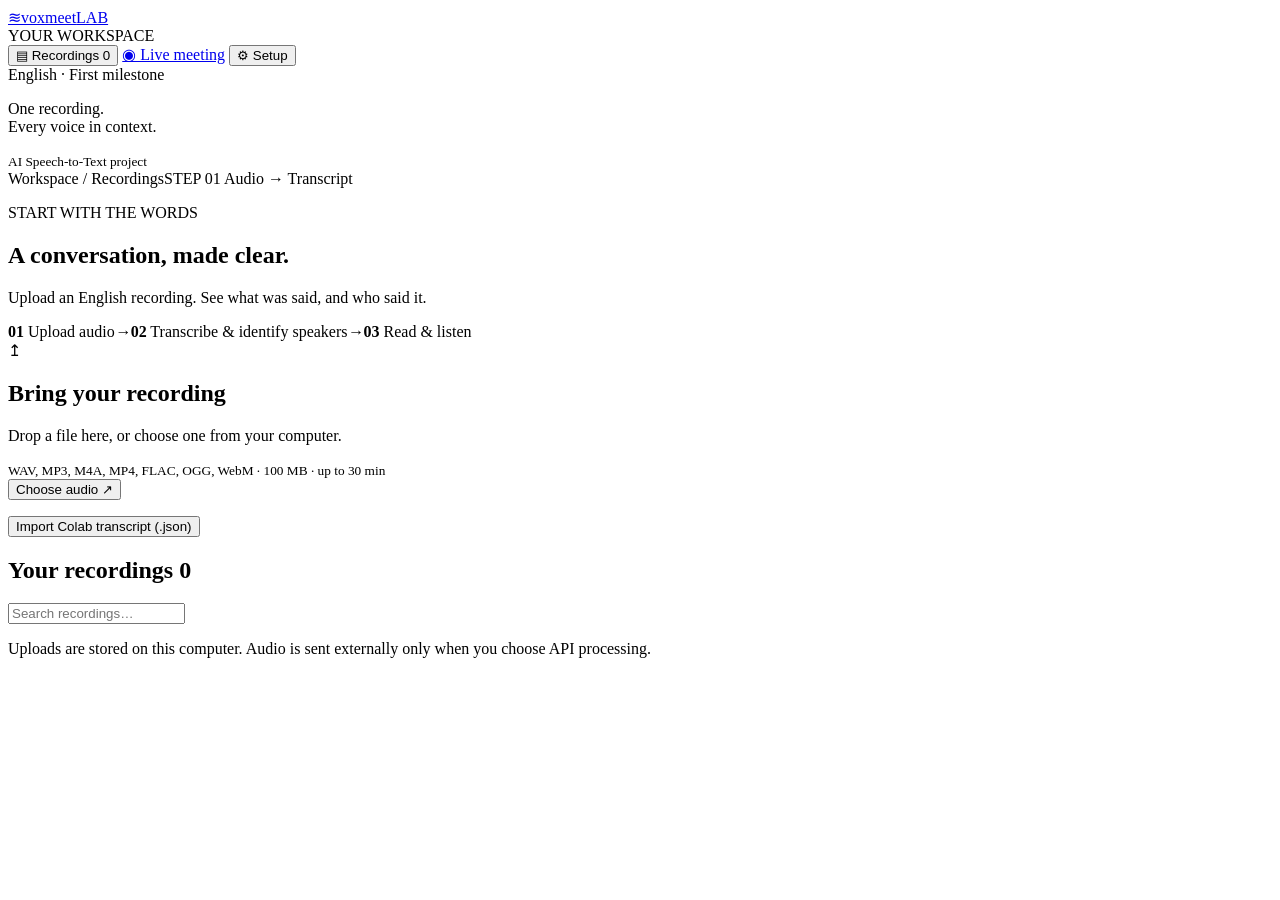
==== web/step-one/index.html @ 0bd1dc78 "update new project" ====
<!doctype html>
<html lang="en">
<head><meta charset="utf-8"><meta name="viewport" content="width=device-width,initial-scale=1"><title>VoxMeet — Audio to transcript</title><link rel="stylesheet" href="/style.css"></head>
<body>
<aside class="sidebar">
  <a class="brand" href="/" aria-label="VoxMeet home"><span class="logo" aria-hidden="true">≋</span>voxmeet<span class="lab">LAB</span></a>
  <div class="sidebar-caption">YOUR WORKSPACE</div>
  <button id="home" class="nav active"><span aria-hidden="true">▤</span> Recordings <span id="count" class="count">0</span></button>
  <a class="nav" href="/live.html">◉ Live meeting</a>
  <button id="setup" class="nav"><span aria-hidden="true">⚙</span> Setup</button>
  <div class="sidebar-bottom"><span class="dot"></span> English · First milestone<p>One recording.<br>Every voice in context.</p><small>AI Speech-to-Text project</small></div>
</aside>
<main>
  <header><span>Workspace <span class="slash">/</span> <span id="breadcrumb">Recordings</span></span><span class="step-badge">STEP 01 <span>Audio → Transcript</span></span></header>
  <section id="library">
    <div class="intro"><p class="eyebrow">START WITH THE WORDS</p><h1>A conversation, made clear.</h1><p class="subtitle">Upload an English recording. See what was said, and who said it.</p></div>
    <div class="pipeline" aria-label="Processing steps"><span><b>01</b> Upload audio</span><i aria-hidden="true">→</i><span><b>02</b> Transcribe & identify speakers</span><i aria-hidden="true">→</i><span><b>03</b> Read & listen</span></div>
    <div class="upload-zone" id="drop-zone">
      <div class="upload-icon" aria-hidden="true">↥</div><div><h2>Bring your recording</h2><p>Drop a file here, or choose one from your computer.</p><small>WAV, MP3, M4A, MP4, FLAC, OGG, WebM · 100 MB · up to 30 min</small></div>
      <button id="choose-file" class="button">Choose audio <span aria-hidden="true">↗</span></button>
      <input id="file" type="file" accept=".wav,.mp3,.m4a,.mp4,.flac,.ogg,.webm" hidden>
    </div>
    <p><button id="import-colab" class="button secondary">Import Colab transcript (.json)</button><input id="colab-file" type="file" accept=".json" hidden></p>
    <div id="upload-status" role="status" class="message" hidden></div>
    <div class="notice" id="readiness" hidden><span aria-hidden="true">ⓘ</span><p id="readiness-text"></p><button class="text-button" id="setup-inline">View setup →</button></div>
    <div class="section-head"><h2>Your recordings <span id="total">0</span></h2><input type="search" id="search" placeholder="Search recordings…" aria-label="Search recordings"></div>
    <div id="recordings" aria-live="polite"></div>
    <p class="privacy">Uploads are stored on this computer. Audio is sent externally only when you choose API processing.</p>
  </section>
  <section id="detail" hidden>
    <button id="back" class="back">← All recordings</button>
    <div class="detail-title"><div><p class="eyebrow">ENGLISH RECORDING</p><h1 id="recording-title"></h1><p id="recording-meta" class="subtitle"></p></div><a id="export" class="button secondary" hidden>↓ Export .txt</a></div>
    <div class="player" id="player" hidden><div class="player-icon" aria-hidden="true">≋</div><div><strong>Original recording</strong><p>Select a transcript timestamp to listen from that moment.</p></div><audio id="audio" controls preload="metadata"></audio></div>
    <div class="processing-controls"><div><label for="provider">Processing mode</label><select id="provider"><option value="local">Local CPU · Legacy speaker model</option><option value="deepgram">API · Deepgram</option></select></div><div class="mode-description"><p id="provider-note"></p><button id="setup-detail" class="text-button">Connection setup ↗</button></div><button id="transcribe" class="button">Create transcript →</button></div>
    <section class="summary-panel">
      <h2>GPU transcript · Community-1</h2>
      <p>Free Colab: run one notebook cell for each recording. Audio transfer and transcript import happen automatically. Keep this demo open. Audio passes through Cloudflare to Google Colab.</p>
      <p><button id="gpu-connect" class="button">Connect this recording to Colab</button> <a id="gpu-connected-notebook" class="button secondary" hidden>Open with Colab · download notebook</a></p>
      <p id="gpu-connection-status" role="status"></p>
      <details><summary>Manual transfer (fallback)</summary>
      <p>Use the evaluated speaker model with Whisper small.en on Colab. Upload the downloaded ZIP to Colab, then bring the result back here. Audio is sent to Google only when you upload it there.</p>
      <p><a id="gpu-package" class="button secondary">1. Download audio package</a> <a class="text-button" href="/api/gpu-notebook">2. Download Colab notebook</a> <button id="gpu-import" class="button">3. Apply GPU result</button><input id="gpu-file" type="file" accept=".json" hidden></p>
      <p>Open the notebook in Colab using File → Upload notebook. Enable a T4 GPU and the HF_TOKEN secret. Applying a result replaces this transcript, keeps a backup and clears the old summary.</p>
      </details><p id="gpu-provenance"></p>
    </section><div class="speaker-options"><label for="speaker-count">Number of speakers</label><select id="speaker-count"><option value="">Detect automatically</option><option value="1">1 speaker</option><option value="2">2 speakers</option><option value="3">3 speakers</option><option value="4">4 speakers</option><option value="5">5 speakers</option><option value="6">6 speakers</option></select><span>Optional, if you know the number. Local mode only.</span></div>
    <div class="processing-status"><p class="state-line" id="status" role="status"></p><button id="cancel" class="text-button" hidden>Cancel processing</button></div><progress id="progress" max="100" hidden aria-label="Current processing stage"></progress><div id="error" class="error" hidden role="alert"></div><div id="warning" class="notice" hidden></div>
    <div class="transcript-heading"><div><h2>The conversation</h2><p>Original speech, grouped by speaker. Speaker numbers apply to this recording.</p></div><span id="stats" class="stats"></span></div>
    <section class="summary-panel">
      <h2>Meeting summary <span class="tag">AI draft</span></h2>
      <p>Discussion highlights only. Check each point against its source. No automatic assignments or deadlines.</p>
      <div class="processing-controls"><select id="summary-provider" aria-label="Summary processing mode"><option value="ollama">Local · Ollama</option><option value="api">API · Configured provider</option></select><button id="summarize" class="button">Summarize meeting</button><a id="summary-export" class="text-button" hidden>Export summary</a></div>
      <p id="summary-note"></p><p id="summary-status" role="status"></p><div id="summary-result"></div>
    </section>
    <section class="summary-panel chat-panel" id="qa-panel">
      <div class="chat-heading"><div><h2>Chat about this recording</h2><p>Ask a question or follow up on the conversation. Answers stay grounded in the transcript.</p></div><span class="tag">AI draft</span></div>
      <div id="qa-results" class="chat-messages" role="log" aria-live="polite" aria-label="Conversation"></div>
      <p id="qa-status" role="status"></p>
      <button id="qa-retry" class="text-button" type="button" hidden>Retry last message</button>
      <form id="qa-form" class="chat-composer"><label class="chat-label" for="qa-question">Message</label>
      <textarea id="qa-question" rows="2" maxlength="1000" required placeholder="Ask about the recording… or follow up on the last answer"></textarea>
      <div class="chat-actions"><select id="qa-provider" aria-label="Chat provider"><option value="ollama">Local · Ollama</option><option value="api">API · Configured provider</option></select><small>Enter to send · Shift+Enter for a new line</small><button id="qa-ask" class="button" type="submit">Send ↑</button></div></form>
      <p id="qa-note" class="chat-note"></p>
    </section><div id="speaker-legend" class="speaker-legend"></div><div id="transcript"></div>
  </section>
</main>
<dialog id="setup-dialog"><div class="dialog-heading"><div><p class="eyebrow">GET READY TO TRANSCRIBE</p><h2>Processing setup</h2></div><button id="close-setup" class="close" aria-label="Close setup">×</button></div>
  <p class="dialog-intro">Choose one path. Local mode processes audio on your computer; API mode sends it to Deepgram.</p><div id="connections"></div>
  <details open><summary>Local · No account required</summary><p>Run <code>setup.ps1 -LocalModels</code> once to install the libraries and download English Whisper and speaker recognition models. After setup, recordings are processed on this computer without sending audio elsewhere.</p><p>No API key or Hugging Face token is needed. CPU processing can take longer than the recording itself.</p></details>
  <details><summary>API · Deepgram</summary><p>Set <code>DEEPGRAM_API_KEY</code> in <code>meeting-ai/.env</code> and restart. This may incur provider usage charges. The key stays on the backend.</p></details>
  <details><summary>Summary · Local or API</summary><p>For local drafts, start Ollama and run <code>ollama pull qwen2.5:3b</code>. Set <code>OLLAMA_MODEL=qwen2.5:3b</code> in .env. CPU generation can take several minutes. API mode uses <code>LLM_API_URL</code>, <code>LLM_API_KEY</code>, and <code>LLM_API_MODEL</code>; selecting it sends transcript text to that provider.</p><p>Import <code>transcript_with_speakers.json</code> from Colab to use the evaluated Whisper small.en + Community-1 results. Import does not attach the original audio or change the local speech models.</p></details>
  <p class="setup-note">Local status checks installed libraries and downloaded files. API status checks only whether a key is configured. Full instructions are in <code>meeting-ai/README.md</code>.</p><button id="refresh-setup" class="button secondary">Refresh connection status</button>
</dialog>
<div id="toast" class="toast" role="alert" hidden></div>
<dialog id="edit-dialog"><h2>Edit transcript turn</h2><form id="edit-form"><label>Speaker<select id="edit-speaker"></select></label><label>Transcript<textarea id="edit-text" rows="6" maxlength="12000" required></textarea></label><p>Original text and timestamps are preserved. Saving clears the previous summary. Word timings still refer to the original recognition.</p><button class="button" id="save-edit" type="submit">Save changes</button><button class="button secondary" type="button" id="cancel-edit">Cancel</button></form></dialog>
<dialog id="split-dialog"><h2>Split speaker turn</h2>
<form id="split-form"><label>Second part starts with<select id="split-word"></select></label>
<label>Split time (seconds)<input id="split-time" type="number" step="0.01" required></label>
<button id="split-listen" type="button" class="text-button">Listen near boundary</button>
<p id="split-timing-note"></p>
<label>First part speaker<select id="split-left"></select></label><p id="split-left-text"></p>
<label>Second part speaker<select id="split-right"></select></label><p id="split-right-text"></p>
<p>Confirm the change of voice by listening. The original turn is backed up and the old summary is cleared. You can split either part again.</p>
<button id="split-save" class="button" type="submit">Save split</button>
<button id="split-cancel" class="button secondary" type="button">Cancel</button></form></dialog>
<script src="/app.js" type="module"></script>
</body></html>
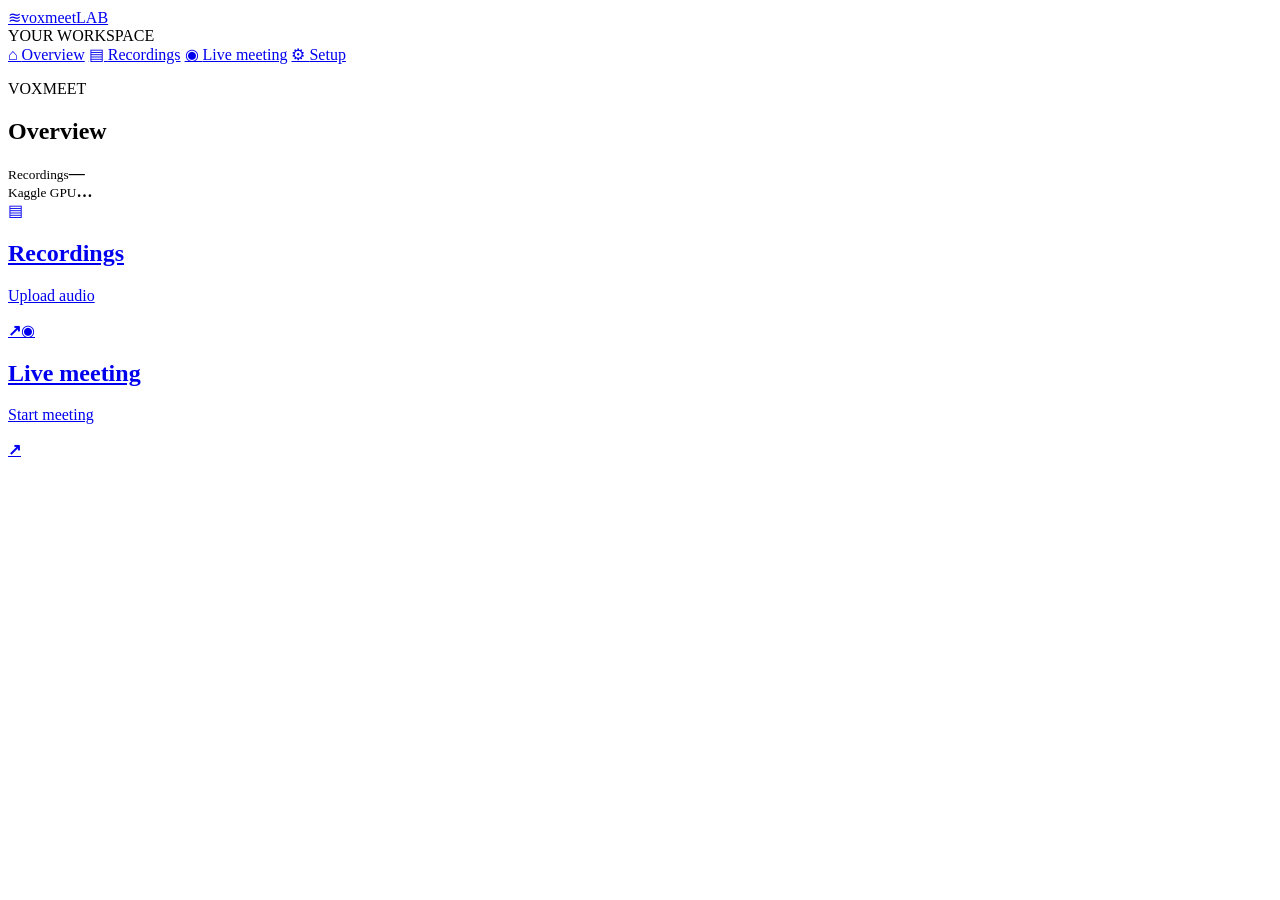
==== commit 6387df91: "Update VoxMeet project" ====
--- a/web/step-one/index.html
+++ b/web/step-one/index.html
@@ -1,86 +1,15 @@
 <!doctype html>
-<html lang="en">
-<head><meta charset="utf-8"><meta name="viewport" content="width=device-width,initial-scale=1"><title>VoxMeet — Audio to transcript</title><link rel="stylesheet" href="/style.css"></head>
-<body>
-<aside class="sidebar">
-  <a class="brand" href="/" aria-label="VoxMeet home"><span class="logo" aria-hidden="true">≋</span>voxmeet<span class="lab">LAB</span></a>
-  <div class="sidebar-caption">YOUR WORKSPACE</div>
-  <button id="home" class="nav active"><span aria-hidden="true">▤</span> Recordings <span id="count" class="count">0</span></button>
-  <a class="nav" href="/live.html">◉ Live meeting</a>
-  <button id="setup" class="nav"><span aria-hidden="true">⚙</span> Setup</button>
-  <div class="sidebar-bottom"><span class="dot"></span> English · First milestone<p>One recording.<br>Every voice in context.</p><small>AI Speech-to-Text project</small></div>
-</aside>
-<main>
-  <header><span>Workspace <span class="slash">/</span> <span id="breadcrumb">Recordings</span></span><span class="step-badge">STEP 01 <span>Audio → Transcript</span></span></header>
-  <section id="library">
-    <div class="intro"><p class="eyebrow">START WITH THE WORDS</p><h1>A conversation, made clear.</h1><p class="subtitle">Upload an English recording. See what was said, and who said it.</p></div>
-    <div class="pipeline" aria-label="Processing steps"><span><b>01</b> Upload audio</span><i aria-hidden="true">→</i><span><b>02</b> Transcribe & identify speakers</span><i aria-hidden="true">→</i><span><b>03</b> Read & listen</span></div>
-    <div class="upload-zone" id="drop-zone">
-      <div class="upload-icon" aria-hidden="true">↥</div><div><h2>Bring your recording</h2><p>Drop a file here, or choose one from your computer.</p><small>WAV, MP3, M4A, MP4, FLAC, OGG, WebM · 100 MB · up to 30 min</small></div>
-      <button id="choose-file" class="button">Choose audio <span aria-hidden="true">↗</span></button>
-      <input id="file" type="file" accept=".wav,.mp3,.m4a,.mp4,.flac,.ogg,.webm" hidden>
-    </div>
-    <p><button id="import-colab" class="button secondary">Import Colab transcript (.json)</button><input id="colab-file" type="file" accept=".json" hidden></p>
-    <div id="upload-status" role="status" class="message" hidden></div>
-    <div class="notice" id="readiness" hidden><span aria-hidden="true">ⓘ</span><p id="readiness-text"></p><button class="text-button" id="setup-inline">View setup →</button></div>
-    <div class="section-head"><h2>Your recordings <span id="total">0</span></h2><input type="search" id="search" placeholder="Search recordings…" aria-label="Search recordings"></div>
-    <div id="recordings" aria-live="polite"></div>
-    <p class="privacy">Uploads are stored on this computer. Audio is sent externally only when you choose API processing.</p>
-  </section>
-  <section id="detail" hidden>
-    <button id="back" class="back">← All recordings</button>
-    <div class="detail-title"><div><p class="eyebrow">ENGLISH RECORDING</p><h1 id="recording-title"></h1><p id="recording-meta" class="subtitle"></p></div><a id="export" class="button secondary" hidden>↓ Export .txt</a></div>
-    <div class="player" id="player" hidden><div class="player-icon" aria-hidden="true">≋</div><div><strong>Original recording</strong><p>Select a transcript timestamp to listen from that moment.</p></div><audio id="audio" controls preload="metadata"></audio></div>
-    <div class="processing-controls"><div><label for="provider">Processing mode</label><select id="provider"><option value="local">Local CPU · Legacy speaker model</option><option value="deepgram">API · Deepgram</option></select></div><div class="mode-description"><p id="provider-note"></p><button id="setup-detail" class="text-button">Connection setup ↗</button></div><button id="transcribe" class="button">Create transcript →</button></div>
-    <section class="summary-panel">
-      <h2>GPU transcript · Community-1</h2>
-      <p>Free Colab: run one notebook cell for each recording. Audio transfer and transcript import happen automatically. Keep this demo open. Audio passes through Cloudflare to Google Colab.</p>
-      <p><button id="gpu-connect" class="button">Connect this recording to Colab</button> <a id="gpu-connected-notebook" class="button secondary" hidden>Open with Colab · download notebook</a></p>
-      <p id="gpu-connection-status" role="status"></p>
-      <details><summary>Manual transfer (fallback)</summary>
-      <p>Use the evaluated speaker model with Whisper small.en on Colab. Upload the downloaded ZIP to Colab, then bring the result back here. Audio is sent to Google only when you upload it there.</p>
-      <p><a id="gpu-package" class="button secondary">1. Download audio package</a> <a class="text-button" href="/api/gpu-notebook">2. Download Colab notebook</a> <button id="gpu-import" class="button">3. Apply GPU result</button><input id="gpu-file" type="file" accept=".json" hidden></p>
-      <p>Open the notebook in Colab using File → Upload notebook. Enable a T4 GPU and the HF_TOKEN secret. Applying a result replaces this transcript, keeps a backup and clears the old summary.</p>
-      </details><p id="gpu-provenance"></p>
-    </section><div class="speaker-options"><label for="speaker-count">Number of speakers</label><select id="speaker-count"><option value="">Detect automatically</option><option value="1">1 speaker</option><option value="2">2 speakers</option><option value="3">3 speakers</option><option value="4">4 speakers</option><option value="5">5 speakers</option><option value="6">6 speakers</option></select><span>Optional, if you know the number. Local mode only.</span></div>
-    <div class="processing-status"><p class="state-line" id="status" role="status"></p><button id="cancel" class="text-button" hidden>Cancel processing</button></div><progress id="progress" max="100" hidden aria-label="Current processing stage"></progress><div id="error" class="error" hidden role="alert"></div><div id="warning" class="notice" hidden></div>
-    <div class="transcript-heading"><div><h2>The conversation</h2><p>Original speech, grouped by speaker. Speaker numbers apply to this recording.</p></div><span id="stats" class="stats"></span></div>
-    <section class="summary-panel">
-      <h2>Meeting summary <span class="tag">AI draft</span></h2>
-      <p>Discussion highlights only. Check each point against its source. No automatic assignments or deadlines.</p>
-      <div class="processing-controls"><select id="summary-provider" aria-label="Summary processing mode"><option value="ollama">Local · Ollama</option><option value="api">API · Configured provider</option></select><button id="summarize" class="button">Summarize meeting</button><a id="summary-export" class="text-button" hidden>Export summary</a></div>
-      <p id="summary-note"></p><p id="summary-status" role="status"></p><div id="summary-result"></div>
-    </section>
-    <section class="summary-panel chat-panel" id="qa-panel">
-      <div class="chat-heading"><div><h2>Chat about this recording</h2><p>Ask a question or follow up on the conversation. Answers stay grounded in the transcript.</p></div><span class="tag">AI draft</span></div>
-      <div id="qa-results" class="chat-messages" role="log" aria-live="polite" aria-label="Conversation"></div>
-      <p id="qa-status" role="status"></p>
-      <button id="qa-retry" class="text-button" type="button" hidden>Retry last message</button>
-      <form id="qa-form" class="chat-composer"><label class="chat-label" for="qa-question">Message</label>
-      <textarea id="qa-question" rows="2" maxlength="1000" required placeholder="Ask about the recording… or follow up on the last answer"></textarea>
-      <div class="chat-actions"><select id="qa-provider" aria-label="Chat provider"><option value="ollama">Local · Ollama</option><option value="api">API · Configured provider</option></select><small>Enter to send · Shift+Enter for a new line</small><button id="qa-ask" class="button" type="submit">Send ↑</button></div></form>
-      <p id="qa-note" class="chat-note"></p>
-    </section><div id="speaker-legend" class="speaker-legend"></div><div id="transcript"></div>
-  </section>
-</main>
-<dialog id="setup-dialog"><div class="dialog-heading"><div><p class="eyebrow">GET READY TO TRANSCRIBE</p><h2>Processing setup</h2></div><button id="close-setup" class="close" aria-label="Close setup">×</button></div>
-  <p class="dialog-intro">Choose one path. Local mode processes audio on your computer; API mode sends it to Deepgram.</p><div id="connections"></div>
-  <details open><summary>Local · No account required</summary><p>Run <code>setup.ps1 -LocalModels</code> once to install the libraries and download English Whisper and speaker recognition models. After setup, recordings are processed on this computer without sending audio elsewhere.</p><p>No API key or Hugging Face token is needed. CPU processing can take longer than the recording itself.</p></details>
-  <details><summary>API · Deepgram</summary><p>Set <code>DEEPGRAM_API_KEY</code> in <code>meeting-ai/.env</code> and restart. This may incur provider usage charges. The key stays on the backend.</p></details>
-  <details><summary>Summary · Local or API</summary><p>For local drafts, start Ollama and run <code>ollama pull qwen2.5:3b</code>. Set <code>OLLAMA_MODEL=qwen2.5:3b</code> in .env. CPU generation can take several minutes. API mode uses <code>LLM_API_URL</code>, <code>LLM_API_KEY</code>, and <code>LLM_API_MODEL</code>; selecting it sends transcript text to that provider.</p><p>Import <code>transcript_with_speakers.json</code> from Colab to use the evaluated Whisper small.en + Community-1 results. Import does not attach the original audio or change the local speech models.</p></details>
-  <p class="setup-note">Local status checks installed libraries and downloaded files. API status checks only whether a key is configured. Full instructions are in <code>meeting-ai/README.md</code>.</p><button id="refresh-setup" class="button secondary">Refresh connection status</button>
-</dialog>
-<div id="toast" class="toast" role="alert" hidden></div>
-<dialog id="edit-dialog"><h2>Edit transcript turn</h2><form id="edit-form"><label>Speaker<select id="edit-speaker"></select></label><label>Transcript<textarea id="edit-text" rows="6" maxlength="12000" required></textarea></label><p>Original text and timestamps are preserved. Saving clears the previous summary. Word timings still refer to the original recognition.</p><button class="button" id="save-edit" type="submit">Save changes</button><button class="button secondary" type="button" id="cancel-edit">Cancel</button></form></dialog>
-<dialog id="split-dialog"><h2>Split speaker turn</h2>
-<form id="split-form"><label>Second part starts with<select id="split-word"></select></label>
-<label>Split time (seconds)<input id="split-time" type="number" step="0.01" required></label>
-<button id="split-listen" type="button" class="text-button">Listen near boundary</button>
-<p id="split-timing-note"></p>
-<label>First part speaker<select id="split-left"></select></label><p id="split-left-text"></p>
-<label>Second part speaker<select id="split-right"></select></label><p id="split-right-text"></p>
-<p>Confirm the change of voice by listening. The original turn is backed up and the old summary is cleared. You can split either part again.</p>
-<button id="split-save" class="button" type="submit">Save split</button>
-<button id="split-cancel" class="button secondary" type="button">Cancel</button></form></dialog>
-<script src="/app.js" type="module"></script>
-</body></html>
+<html lang="vi"><head><meta charset="utf-8"><meta name="viewport" content="width=device-width,initial-scale=1">
+<script>if(location.hash.startsWith('#recording='))location.replace('/recordings'+location.hash);</script>
+<title>VoxMeet</title><link rel="stylesheet" href="/style.css?v=10"><link rel="stylesheet" href="/chat-dock.css?v=10"><link rel="stylesheet" href="/vintage.css?v=5"></head>
+<body class="overview-page">
+<aside class="sidebar"><a class="brand" href="/"><span class="logo">≋</span>voxmeet<span class="lab">LAB</span></a>
+<div class="sidebar-caption">YOUR WORKSPACE</div>
+<a class="nav active" href="/">⌂ <span>Overview</span></a>
+<a class="nav" href="/recordings">▤ <span>Recordings</span></a>
+<a class="nav" href="/live">◉ <span>Live meeting</span></a>
+<a class="nav" href="/recordings?setup=1">⚙ <span>Setup</span></a></aside>
+<main><section><p class="eyebrow">VOXMEET</p><h1>Overview</h1>
+<div class="overview-stats"><div><small>Recordings</small><strong id="overview-count">—</strong></div><div><small>Kaggle GPU</small><strong id="overview-worker">…</strong></div></div>
+<div class="overview-cards"><a href="/recordings"><span>▤</span><h2>Recordings</h2><p>Upload audio</p><b>↗</b></a><a href="/live"><span>◉</span><h2>Live meeting</h2><p>Start meeting</p><b>↗</b></a></div>
+<p id="overview-error" role="status"></p></section></main><script type="module" src="/overview.js"></script><script type="module" src="/ui-language.js?v=12"></script></body></html>
